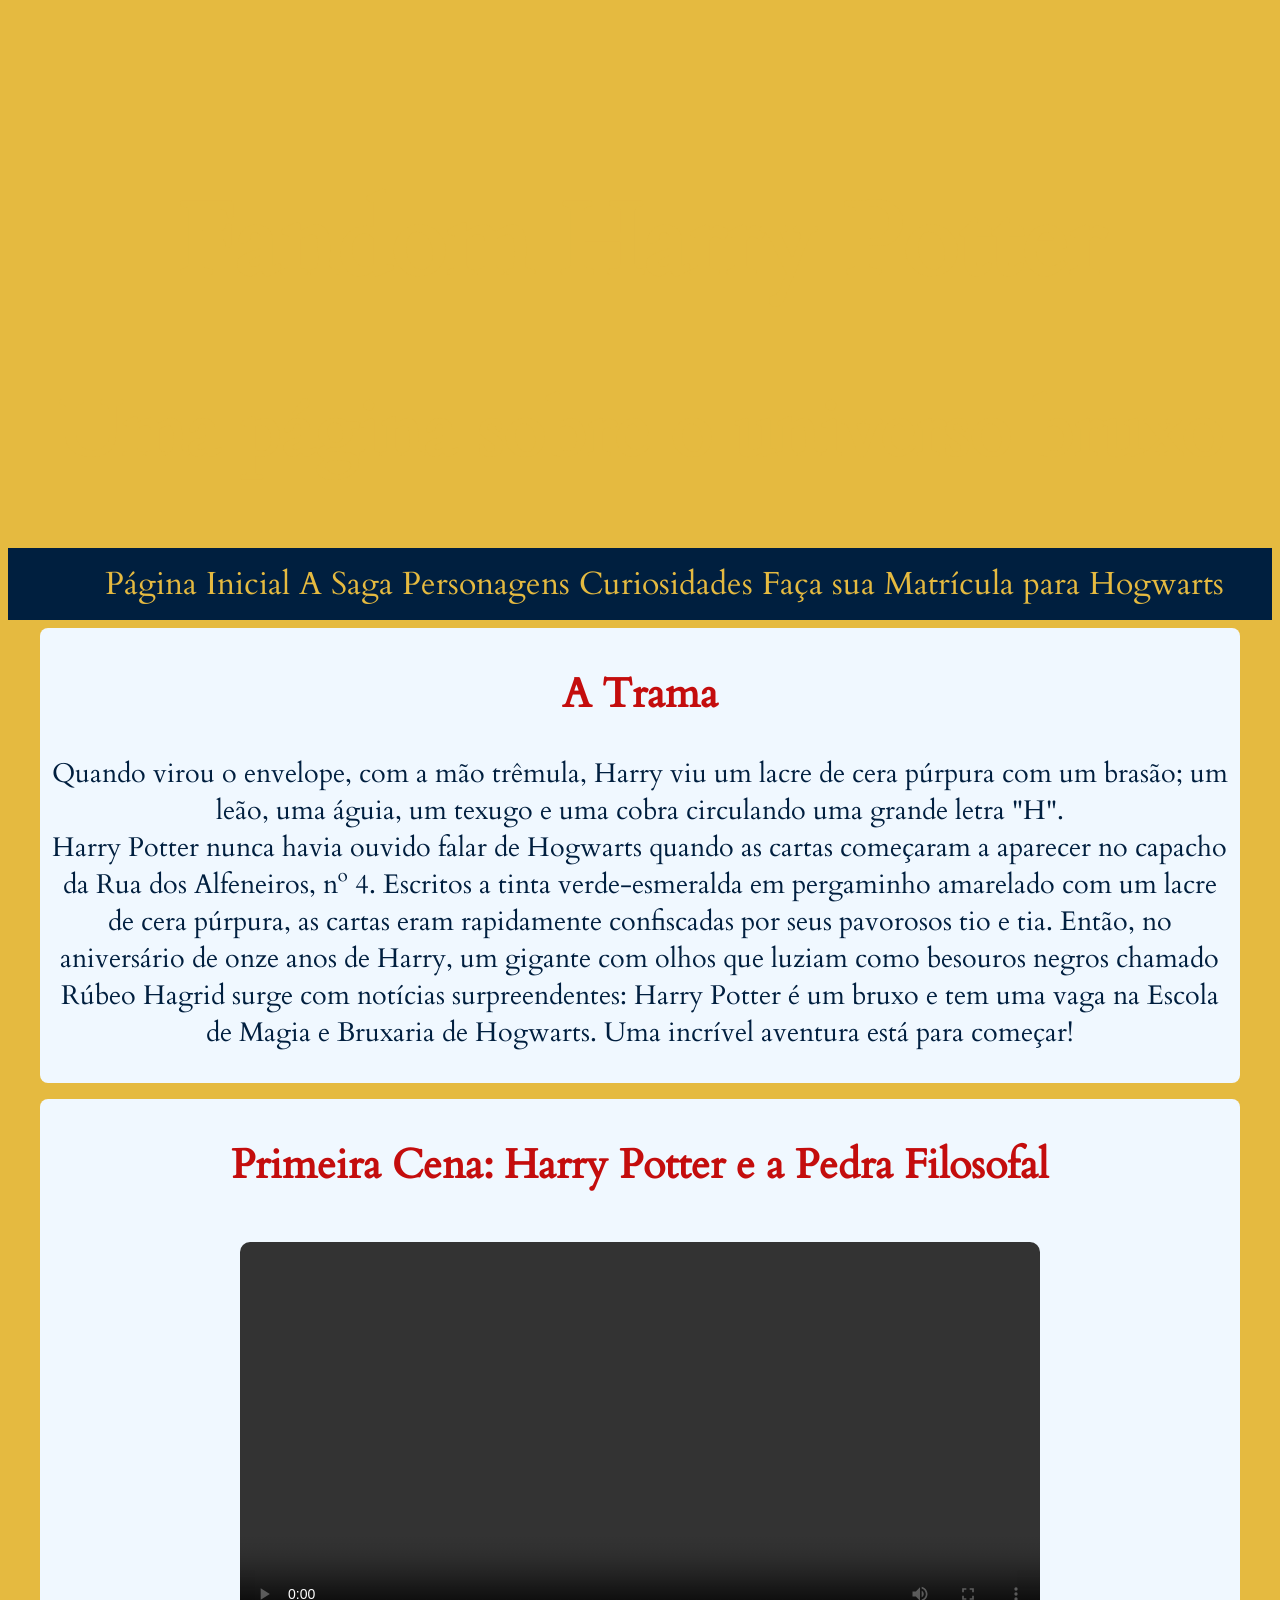
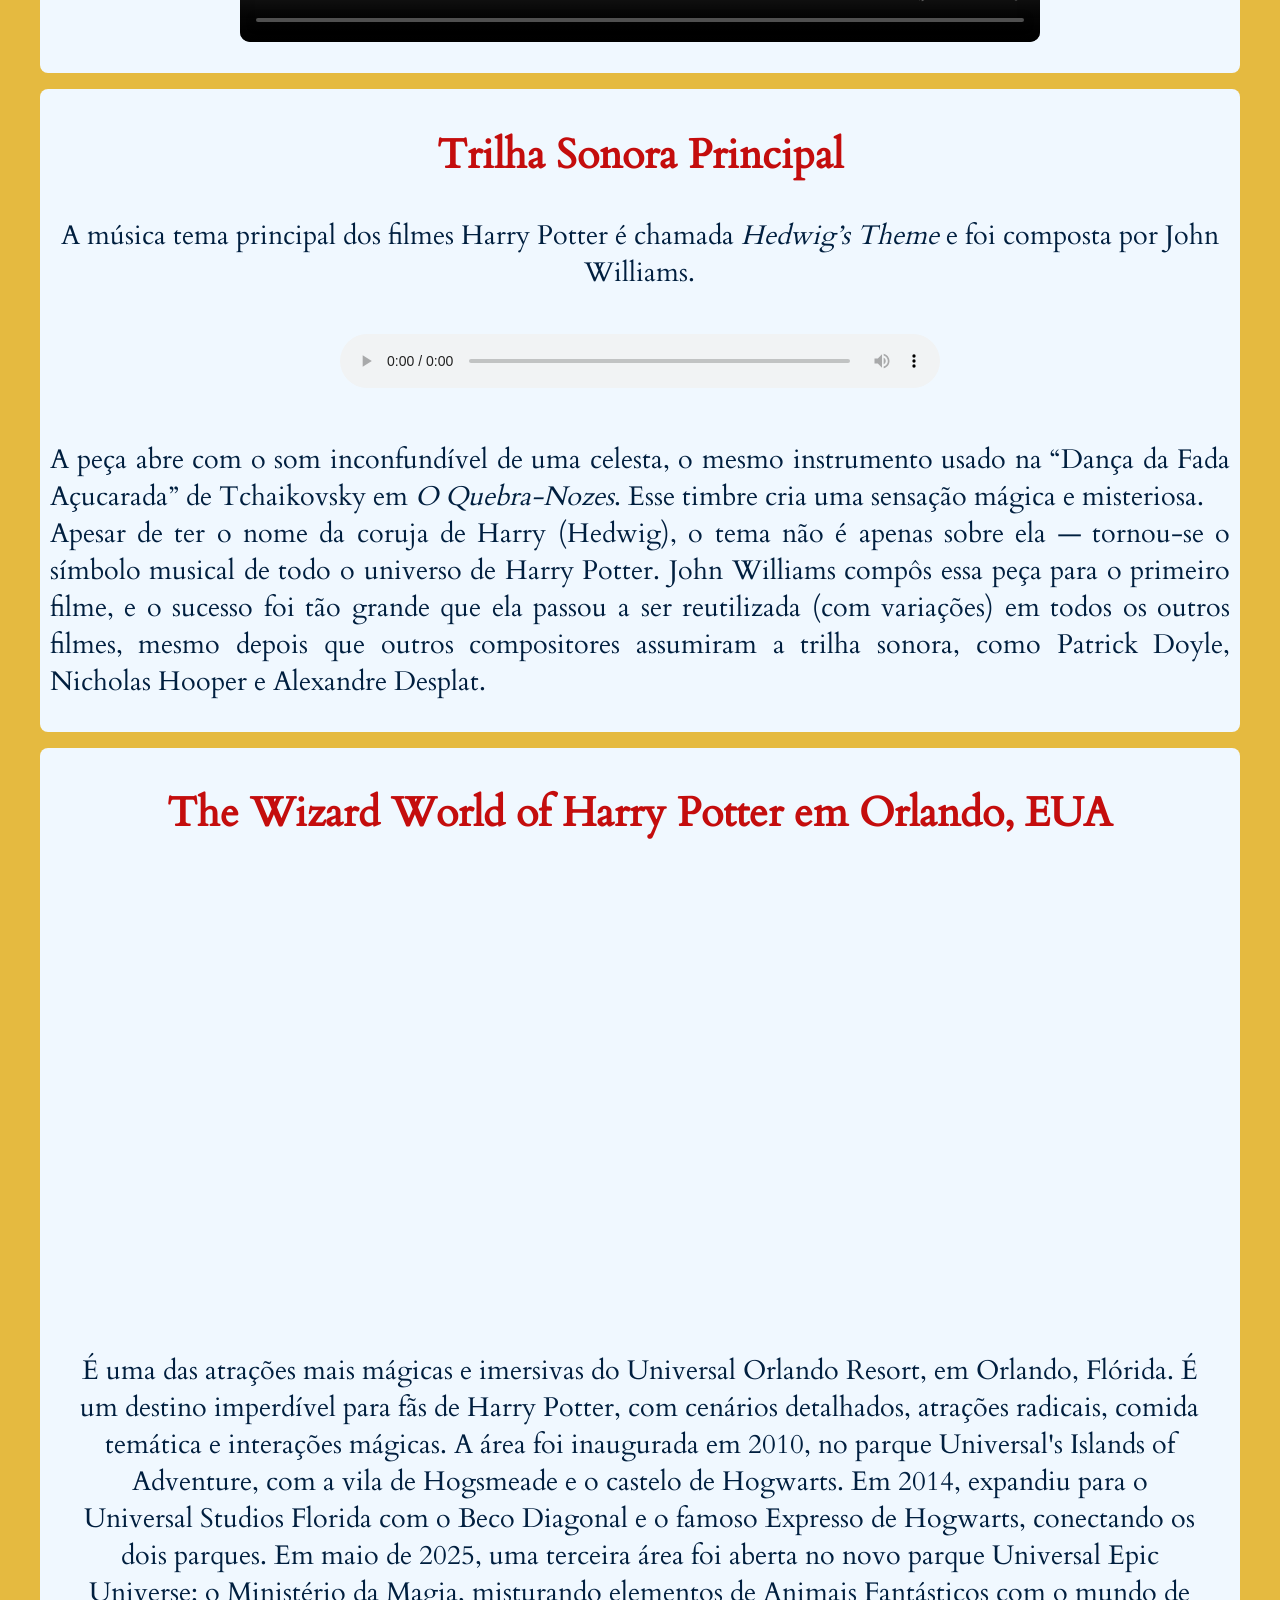
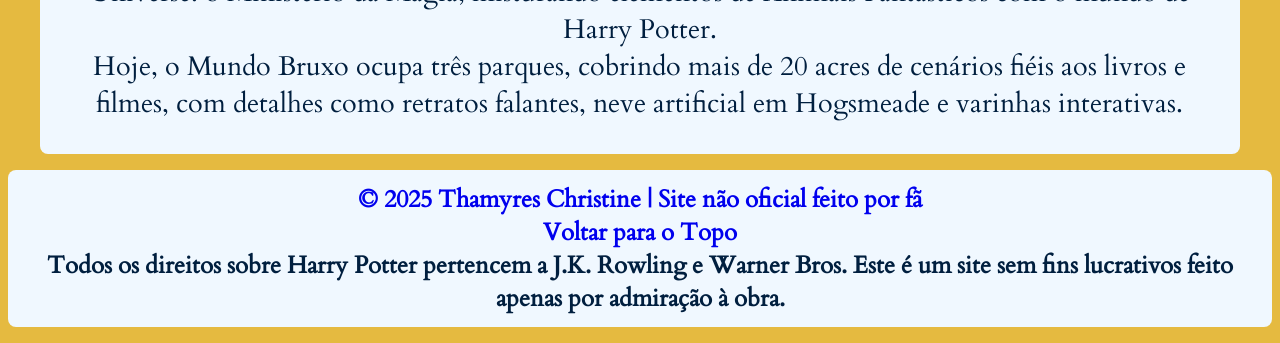
==== index.html @ d3362344 "updating the project" ====
﻿<!DOCTYPE html>
<html lang="pt">
<head>
    <meta charset="UTF-8"
    <meta name="viewport" content="width=device-width, initial-scale=1.0">
    <link rel="preconnect" href="https://fonts.googleapis.com">
    <link rel="preconnect" href="https://fonts.gstatic.com" crossorigin>
    <link href="https://fonts.googleapis.com/css2?family=Cardo:ital,wght@0,400;0,700;1,400&display=swap" rel="stylesheet">
    <link rel="stylesheet" href="assets/css/index.css">
    <title>Fandom Harry Potter</title>
</head>
<body>
    <header id="header">
        <div id="titulos">
            <h1>Fandom Harry Potter</h1>
            <h2 id="inicio">Uma página sobre o universo bruxo</h2>
        </div>
    </header>
    <nav>
        <button onclick="openNav()">&#9776;</button>
        <div id="nav">
                <ul>
                    <li><a id="side-bar" href="javascript:void(0)" class="closebtn" onclick="closeNav()">&times;</a></li>
                    <li><a href="index.html" target="_self">Página Inicial</a></li>
                    <li><a href="a-saga.html" target="_self">A Saga</a></li>
                    <li><a href="personagens.html" target="_self">Personagens</a></li>
                    <li><a href="curiosidades.html" target="_self">Curiosidades</a></li>
                    <li><a href="matriculaDois.html" target="_blank">Faça sua Matrícula para Hogwarts</a></li>
                </ul>  
        </div>  
    </nav>
    <script>
            function openNav() {
                document.getElementById("nav").style.width = "250px";
            }

            function closeNav() {
                document.getElementById("nav").style.width = "0";
            }
    </script>
    <main>
        <section class="section">
            <article>
                <h2 id="resumo-trama">A Trama</h2> 
                <p>
                    Quando virou o envelope, com a mão trêmula, Harry viu um lacre de cera púrpura com um brasão; um leão, uma águia, um texugo e uma cobra circulando uma grande letra "H".
                    <br>
                    Harry Potter nunca havia ouvido falar de Hogwarts quando as cartas começaram a aparecer no capacho da Rua dos Alfeneiros, nº 4. Escritos a tinta verde-esmeralda em pergaminho amarelado com um lacre de cera púrpura, as cartas eram rapidamente confiscadas por seus pavorosos tio e tia. Então, no aniversário de onze anos de Harry, um gigante com olhos que luziam como besouros negros chamado Rúbeo Hagrid surge com notícias surpreendentes: Harry Potter é um bruxo e tem uma vaga na Escola de Magia e Bruxaria de Hogwarts. Uma incrível aventura está para começar!
                </p>
            </article>
        </section>
        
        <section class="section">
            <h2 id="primeira-cena">Primeira Cena: Harry Potter e a Pedra Filosofal</h2>
            <video controls> <!--mp4--> <!--style="width: 500px;"-->
                <source src="assets/video/Harry Potter and the Philosopher's Stone - the first scene (HD).mp4">
                <track src="assets/video/Harry Potter and the Philosopher's Stone - the first scene (HD).srt" kind="subtitles" srclang="pt" label="Português">
                Seu navegador não suporta vídeos.
            </video>
        </section>

        <section class="section">
            <h2 id="trilha-sonora">Trilha Sonora Principal</h2>
            <p>A música tema principal dos filmes Harry Potter é chamada <i>Hedwig’s Theme</i> e foi composta por John Williams.</p>
            <audio controls> <!--mp3-->
                <source src="assets/audio/Hedwig's Theme.mp3">
                Seu navegador não suporta arquivos de áudio.
            </audio>
            <p id="p">
                A peça abre com o som inconfundível de uma celesta, o mesmo instrumento usado na “Dança da Fada Açucarada” de Tchaikovsky em <i>O Quebra-Nozes</i>. Esse timbre cria uma sensação mágica e misteriosa.
                <br>
                Apesar de ter o nome da coruja de Harry (Hedwig), o tema não é apenas sobre ela — tornou-se o símbolo musical de todo o universo de Harry Potter.
                John Williams compôs essa peça para o primeiro filme, e o sucesso foi tão grande que ela passou a ser reutilizada (com variações) em todos os outros filmes, mesmo depois que outros compositores assumiram a trilha sonora, como Patrick Doyle, Nicholas Hooper e Alexandre Desplat.
            </p>
        </section>

        <section class="section">
            <h2>The Wizard World of Harry Potter em Orlando, EUA</h2>
            <div>
                <iframe src="https://www.google.com/maps/embed?pb=!1m18!1m12!1m3!1d67576.35710699626!2d-81.46688942179124!3d28.489633228427902!2m3!1f0!2f0!3f0!3m2!1i1024!2i768!4f13.1!3m3!1m2!1s0x88e77edf1da499df%3A0x41bbbe287e6e8214!2sThe%20Wizarding%20World%20of%20Harry%20Potter%20-%20Diagon%20Alley!5e1!3m2!1spt-BR!2sbr!4v1749597153832!5m2!1spt-BR!2sbr" width="600" height="450" style="border:0;" allowfullscreen="" loading="lazy" referrerpolicy="no-referrer-when-downgrade"></iframe>
                <p id="p-iframe">
                    É uma das atrações mais mágicas e imersivas do Universal Orlando Resort, em Orlando, Flórida.  É um destino imperdível para fãs de Harry Potter, com cenários detalhados, atrações radicais, comida temática e interações mágicas.
                    
                    A área foi inaugurada em 2010, no parque Universal's Islands of Adventure, com a vila de Hogsmeade e o castelo de Hogwarts. Em 2014, expandiu para o Universal Studios Florida com o Beco Diagonal e o famoso Expresso de Hogwarts, conectando os dois parques.
                    
                    Em maio de 2025, uma terceira área foi aberta no novo parque Universal Epic Universe: o Ministério da Magia, misturando elementos de Animais Fantásticos com o mundo de Harry Potter. 
                    <br>
                    Hoje, o Mundo Bruxo ocupa três parques, cobrindo mais de 20 acres de cenários fiéis aos livros e filmes, com detalhes como retratos falantes, neve artificial em Hogsmeade e varinhas interativas.
                </p>
            </div>
        </section>   
    </main>
    <footer>
        <span><a href="#">© 2025 Thamyres Christine | Site não oficial feito por fã</a></span>
        <span><a href="#header">Voltar para o Topo</a></span>
        <small>Todos os direitos sobre Harry Potter pertencem a J.K. Rowling e Warner Bros. Este é um site sem fins lucrativos feito apenas por admiração à obra.</small>
    </footer>
</body>
</html>
---- assets/css/index.css ----
﻿@import url('global.css');

main {
    display: flex;
    flex-flow: column wrap;
    justify-content: center;
    align-items: center;
    color: #001F3F;
    /*min-height: 90vh;*/
}

.section {
    background-color: aliceblue;
    border-radius: 8px;
    margin: 0.5rem;
    width: 95%;
    max-width: 100rem;
    padding: 5px;
    text-align: center;
}

section h2 {
    color: #c40d0d;
}

.section article {
    padding: 0 5px;
}

.section div {
    display: flex;
    flex-flow: row wrap;
    justify-content: center;
}
.section div p {
    max-width: 60%;
    padding: 0 3px;
}

#p {
    text-align: justify;
    padding: 0 5px;
}
#p-iframe  {
    max-width: 95%;
}

/* Video */
video {
    width: 100%;
    max-width: 800px;
    height: auto;
    border-radius: 10px;
    margin: 1rem 0;
}

/* Audio */
audio {
    width: 100%;
    max-width: 600px;
    margin: 1rem 0;
}

/***Desktops****/
@media screen  and (min-width:1025px) {
    .section {
        font-size: 3vh;
    }
}

/*****Tablets******/
@media (min-width:768px) and (max-width:1024px) {
    .section {
        padding: 1rem;
        margin: 0.8rem 0;
    }

    .section > div {
        flex-direction: column;
    }

    .section > div iframe,
    .section > div p {
        width: 100%;
    }

    video, audio {
        width: 100%;
    }

    iframe {
        width: 70%;
    }

}


/****Smartphones*****/
@media (min-width:344px) and (max-width:767px) {
    .section {
        padding: 0.8rem;
    }

    nav ul {
        flex-direction: column;
        padding: 0;
    }

    nav ul li {
        margin: 0.5rem 0;
    }

    iframe {
        width: 70%;
        height: 70%;
    }


    
}
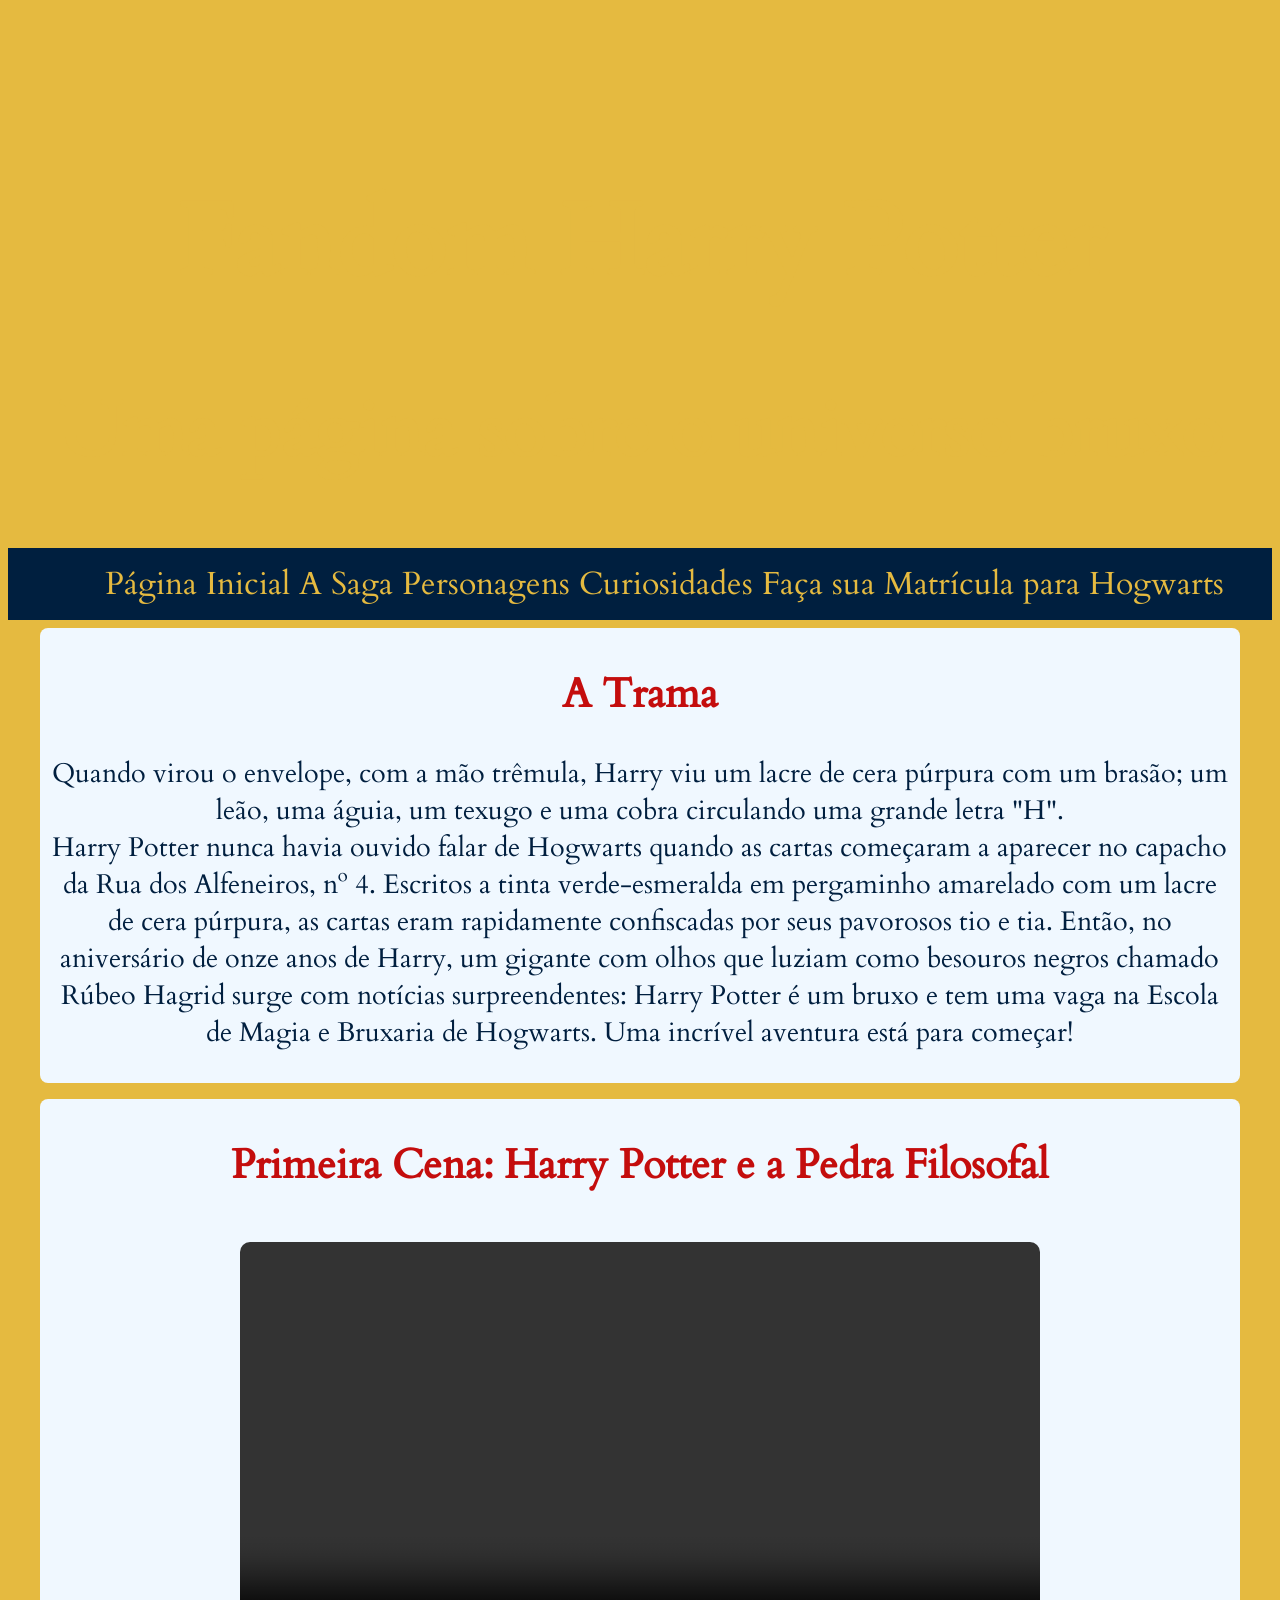
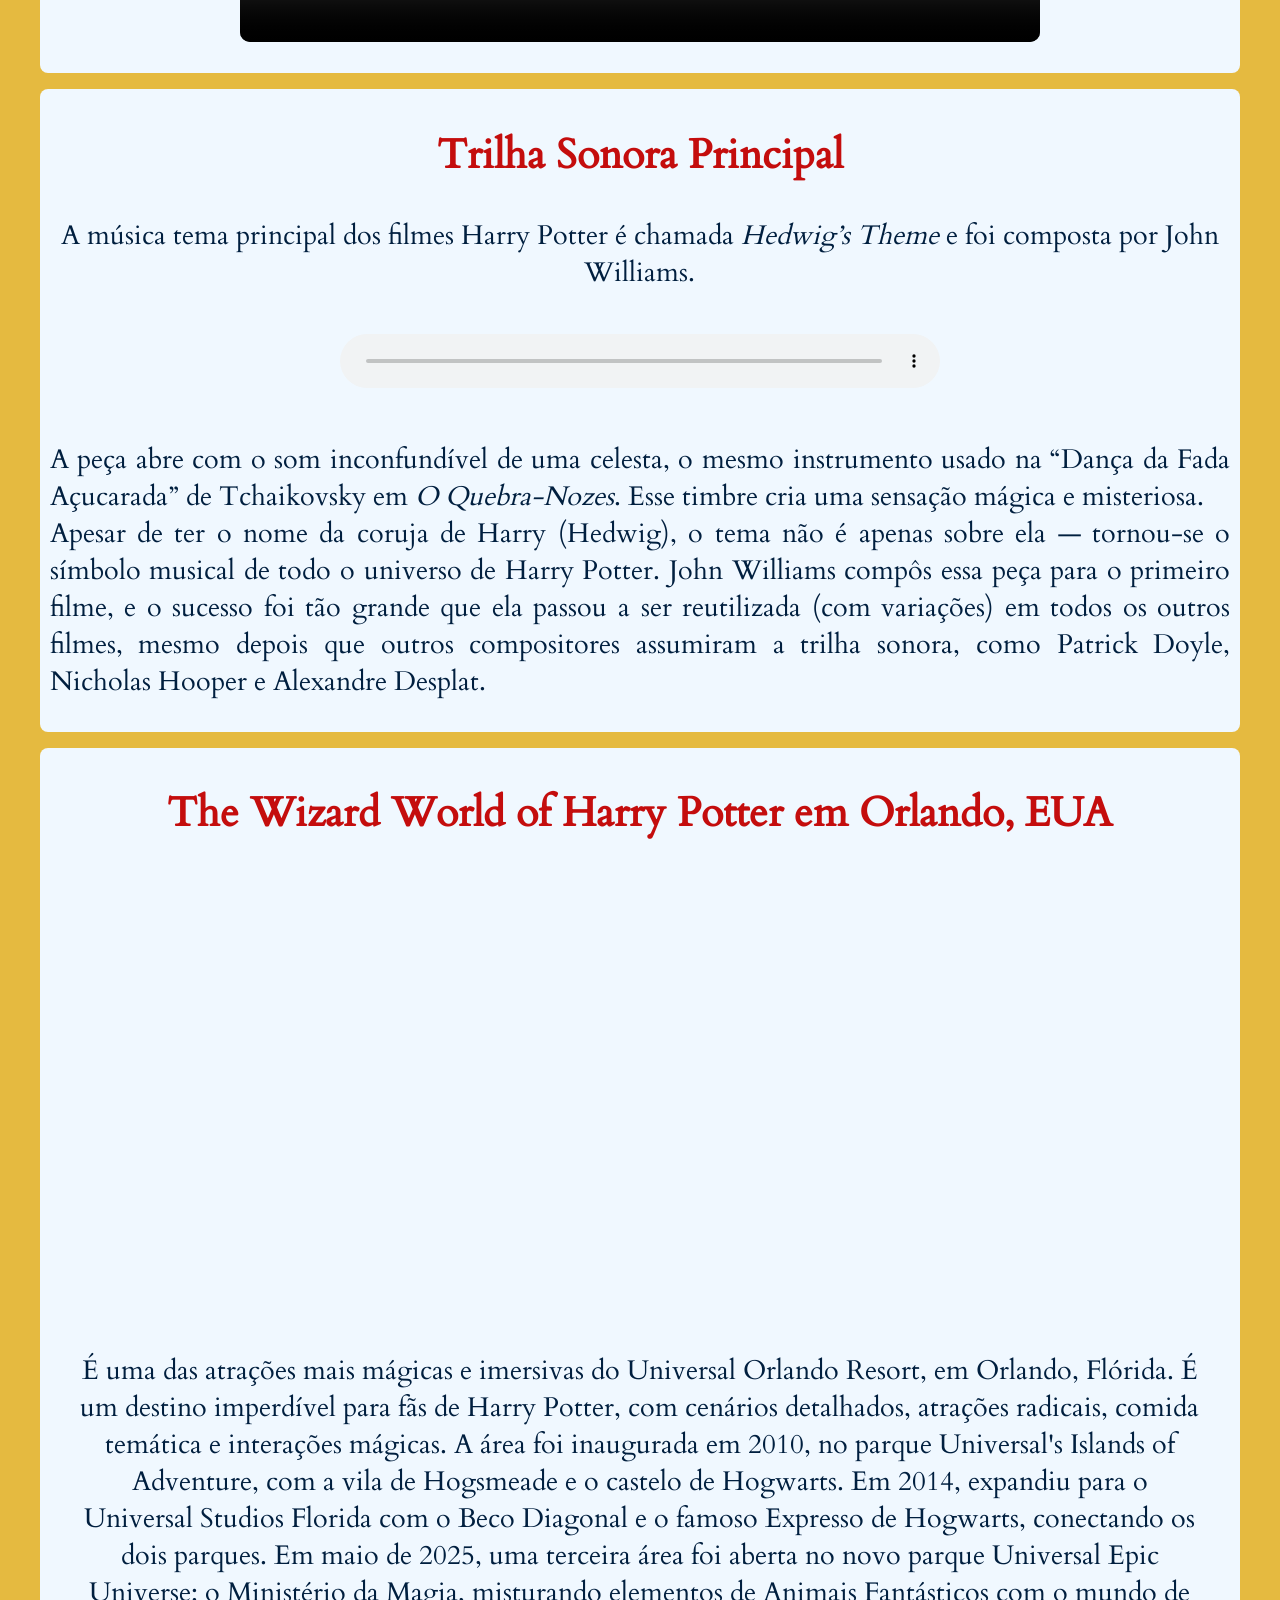
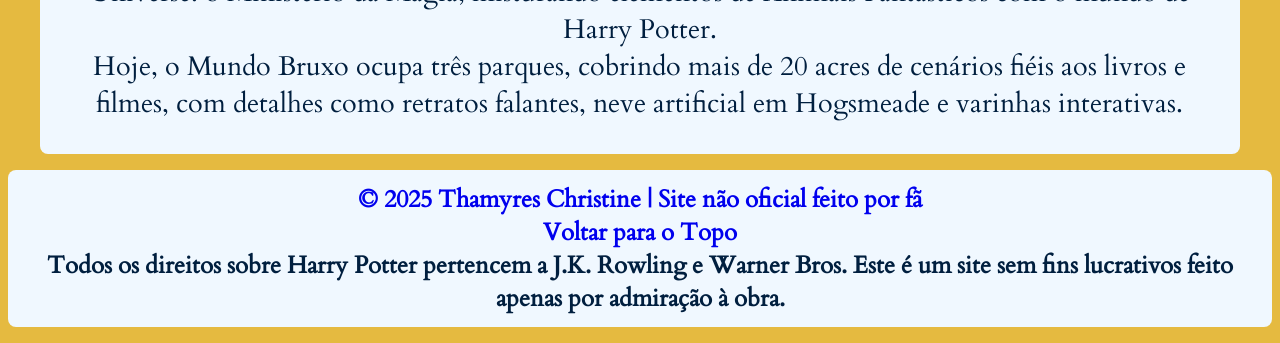
==== commit e33b9db8: "Update index.html" ====
--- a/index.html
+++ b/index.html
@@ -91,9 +91,9 @@
         </section>   
     </main>
     <footer>
-        <span><a href="#">© 2025 Thamyres Christine | Site não oficial feito por fã</a></span>
+        <span><a href="https://github.com/ThamyresChristine/">© 2025 Thamyres Christine | Site não oficial feito por fã</a></span>
         <span><a href="#header">Voltar para o Topo</a></span>
         <small>Todos os direitos sobre Harry Potter pertencem a J.K. Rowling e Warner Bros. Este é um site sem fins lucrativos feito apenas por admiração à obra.</small>
     </footer>
 </body>
-</html>+</html>
